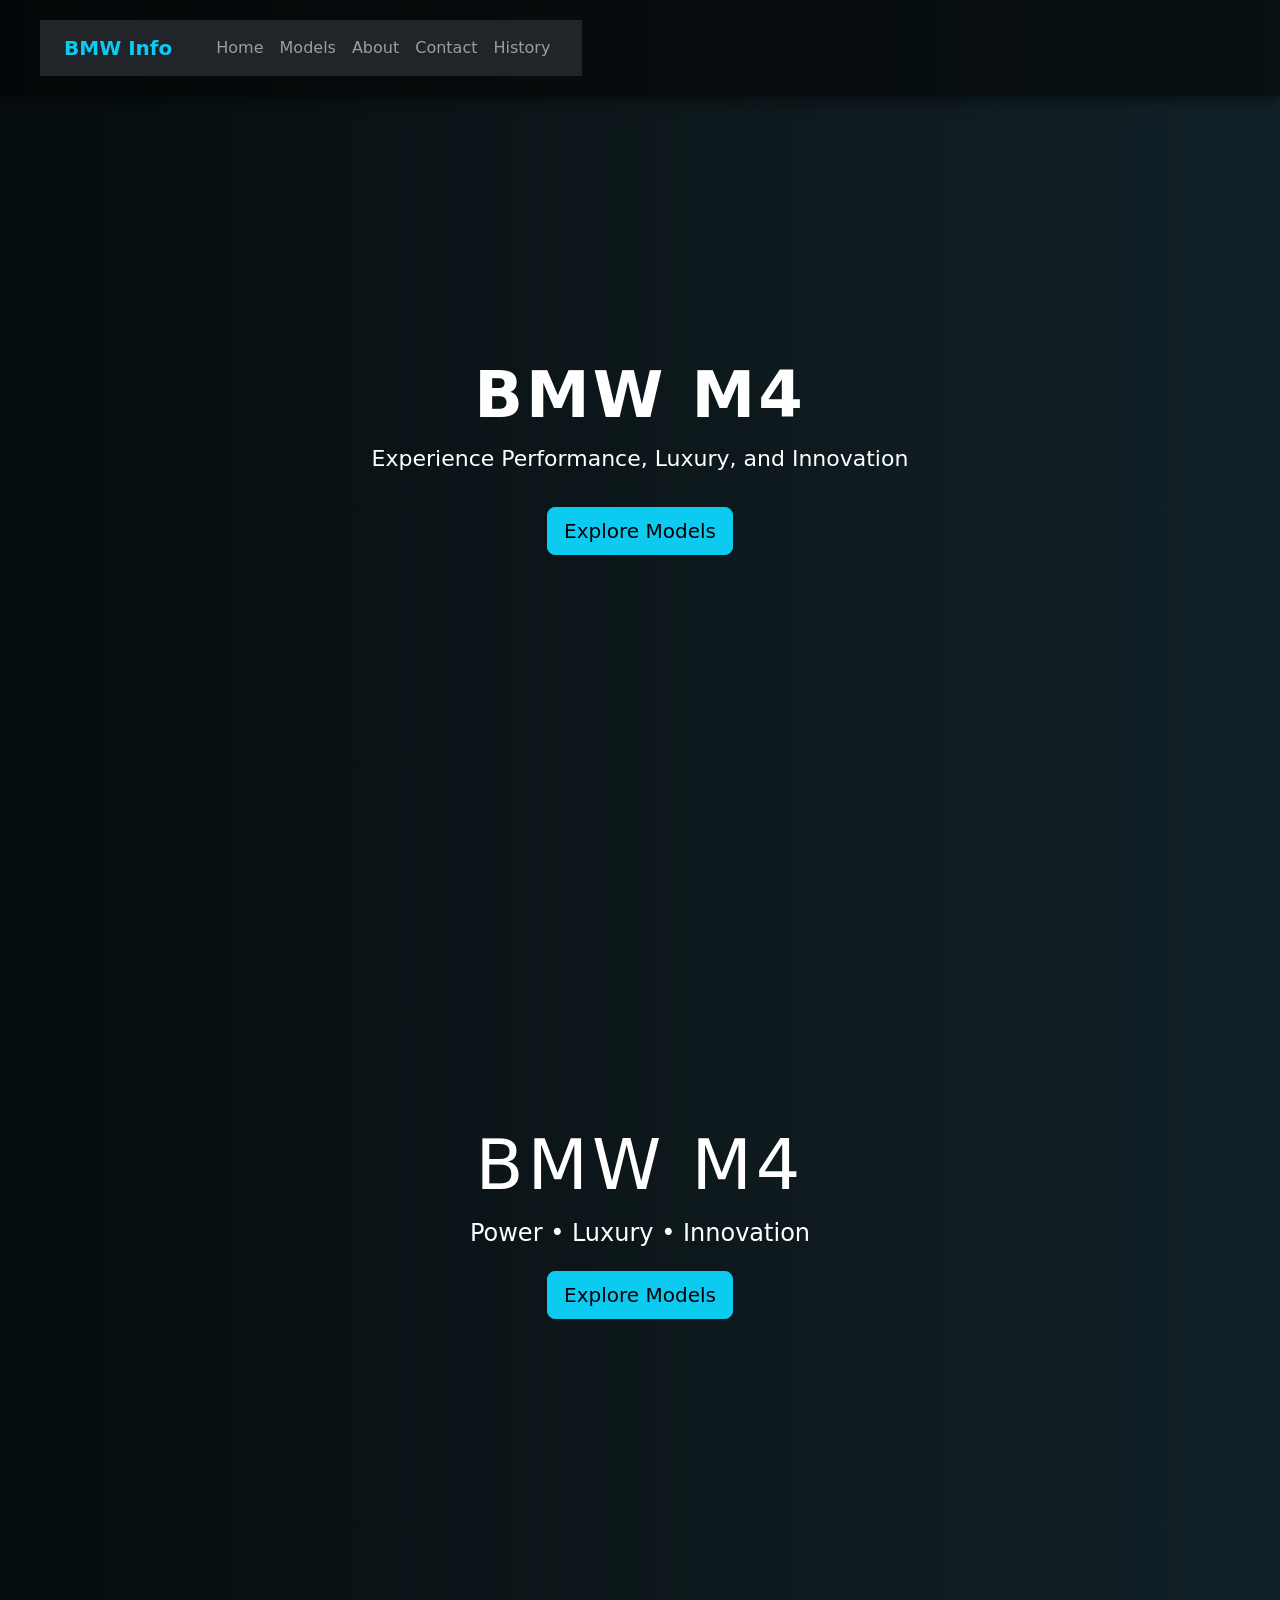
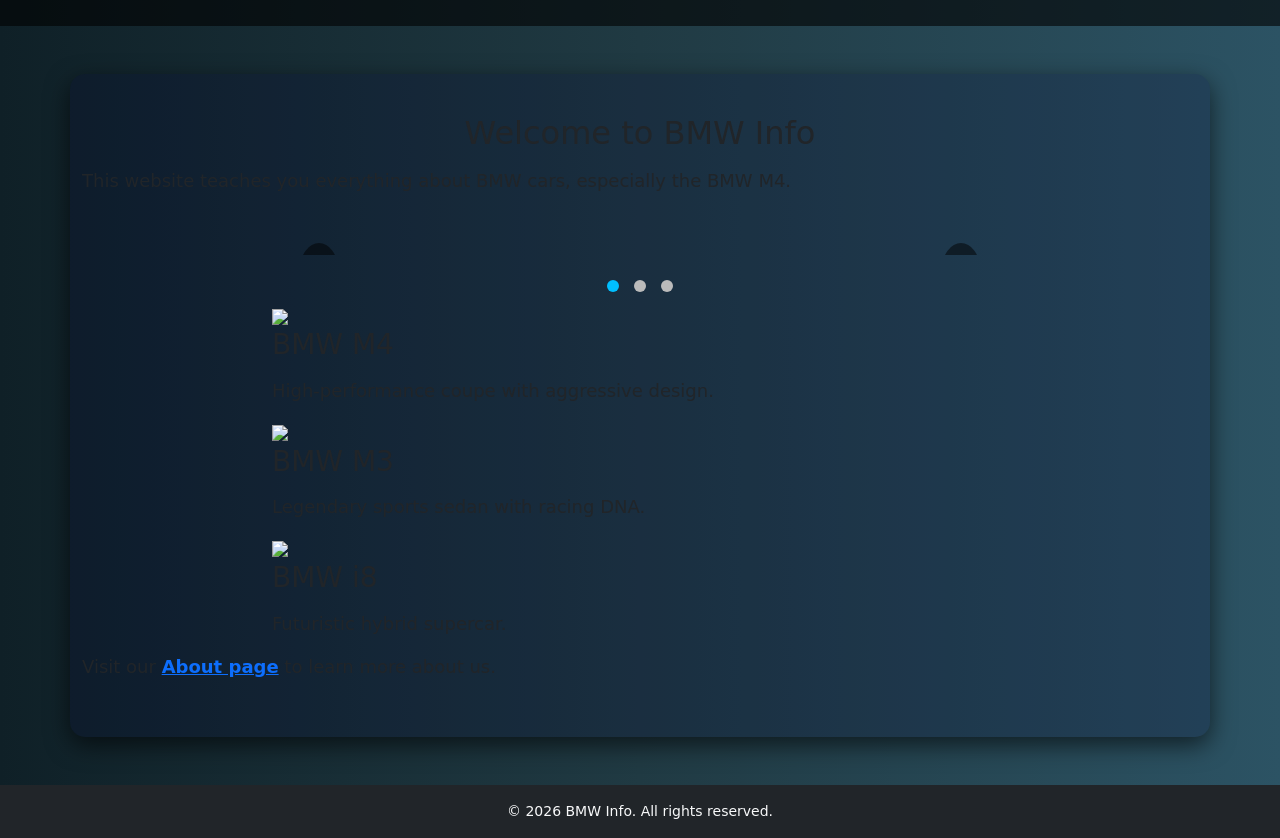
==== index.html @ 0e10a93b "Update index.html" ====
<!DOCTYPE html>
<html lang="en">
<head>
    <meta charset="UTF-8">
    <meta name="viewport" content="width=device-width, initial-scale=1.0">
    <title>BMW Info Home</title>
    <link rel="stylesheet" href="style.css">
<!-- Bootstrap CSS -->
    <link href="https://cdn.jsdelivr.net/npm/bootstrap@5.3.2/dist/css/bootstrap.min.css" rel="stylesheet">
</head>
<body>
<div id="loader">
<div class="spinner"></div>
</div>
    <header>
<nav class="navbar navbar-expand-lg navbar-dark bg-dark px-4">
    <a class="navbar-brand text-info fw-bold" href="#">BMW Info</a>

    <button class="navbar-toggler" type="button" data-bs-toggle="collapse" data-bs-target="#navbarNav">
        <span class="navbar-toggler-icon"></span>
    </button>

    <div class="collapse navbar-collapse justify-content-end" id="navbarNav">
        <ul class="navbar-nav">

            <li class="nav-item">
                <a class="nav-link" href="index.html">Home</a>
            </li>

            <li class="nav-item">
                <a class="nav-link" href="models.html">Models</a>
            </li>

            <li class="nav-item">
                <a class="nav-link" href="About.html">About</a>
            </li>

            <li class="nav-item">
                <a class="nav-link" href="contact.html">Contact</a>
            </li>

            <li class="nav-item">
                <a class="nav-link" href="history.html">History</a>
            </li>

        </ul>
    </div>
</nav>
</header>  
<section class="hero-section text-center text-white d-flex align-items-center justify-content-center">
    <div class="hero-content">
        <h1 class="display-3 fw-bold">BMW M4</h1>
        <p class="lead">Experience Performance, Luxury, and Innovation</p>
        <a href="models.html" class="btn btn-info btn-lg mt-3">Explore Models</a>
    </div>
</section>
    <section class="hero-video">

    <video autoplay muted loop class="hero-bg">
        <source src="bmw-video.mp4" type="video/mp4">
    </video>

    <div class="hero-overlay"></div>

    <div class="hero-text">
        <h1 class="hero-title">BMW M4</h1>
        <p class="hero-subtitle">Power • Luxury • Innovation</p>
        <a href="models.html" class="btn btn-info btn-lg">Explore Models</a>
    </div>

</section>

<main class="container mt-5">
    <h2>Welcome to BMW Info</h2>
    <p>This website teaches you everything about BMW cars, especially the BMW M4.</p>
<div class="row justify-content-center">
<div class="col-md-8">

<div class="slideshow-container">

<div class="slide fade">
<img src="BMW M4.jpg">
</div>

<div class="slide fade">
<img src="BMW M4 p2.jpg">
</div>

<div class="slide fade">
<img src="BMW M4 p3.jpg">
</div>

<a class="prev" onclick="plusSlides(-1)">❮</a>
<a class="next" onclick="plusSlides(1)">❯</a>

</div>

<div class="dots">
<span class="dot" onclick="currentSlide(1)"></span>
<span class="dot" onclick="currentSlide(2)"></span>
<span class="dot" onclick="currentSlide(3)"></span>
</div>
<div class="model-grid">

<div class="model-card-3d">
<img src="BMW M4.jpg">
<h3>BMW M4</h3>
<p>High-performance coupe with aggressive design.</p>
</div>

<div class="model-card-3d">
<img src="BMW M3.jpg">
<h3>BMW M3</h3>
<p>Legendary sports sedan with racing DNA.</p>
</div>

<div class="model-card-3d">
<img src="BMW i8.jpg">
<h3>BMW i8</h3>
<p>Futuristic hybrid supercar.</p>
</div>
</div>
</div>
    
     <p>Visit our <a href="About.html">About page</a> to learn more about us.</p>
</main>
    
<footer class="text-center bg-dark text-light p-3 mt-5">
    <p class="mb-0">&copy; 2026 BMW Info. All rights reserved.</p>
</footer>
<script src="script.js"></script>
<script src="https://cdn.jsdelivr.net/npm/bootstrap@5.3.2/dist/js/bootstrap.bundle.min.js"></script>
</body>
</html>
---- style.css ----
/* ============================
   Reset default spacing
============================ */
* {
    margin: 0;
    padding: 0;
    box-sizing: border-box;
}

/* ============================
   Body Styling
============================ */
body {
    font-family: 'Segoe UI', Arial, sans-serif;
    background: linear-gradient(to right,#0f2027,#203a43,#2c5364);
    color: white;
    text-align: center;
    min-height: 100vh;
}

/* ============================
   Header
============================ */
header {
    display: flex;
    justify-content: space-between;
    align-items: center;
    background-color: rgba(0,0,0,0.8);
    padding: 20px 40px;
    box-shadow: 0 4px 15px rgba(0,0,0,0.5);
    flex-wrap: wrap;
}

header h1 {
    font-size: 28px;
    letter-spacing: 2px;
    color: #00bfff;
}

/* ============================
   Navigation
============================ */
nav {
    display: flex;
    gap: 20px;
}

nav a {
    color: #00bfff;
    text-decoration: none;
    font-size: 16px;
    font-weight: 500;
    position: relative;
    transition: color 0.3s ease;
}

nav a:hover {
    color: #ffffff;
}

nav a::after {
    content: "";
    position: absolute;
    width: 0%;
    height: 2px;
    background: #00bfff;
    left: 0;
    bottom: -5px;
    transition: width 0.3s ease;
}

nav a:hover::after {
    width: 100%;
}

/* ============================
   Main Section
============================ */
main {
    padding: 40px 20px;
    max-width: 1000px;
    margin: 40px auto;
    background-color: rgba(0,0,50,0.2);
    border-radius: 15px;
    box-shadow: 0 8px 25px rgba(0,0,0,0.6);
    text-align: left;
}

/* Headings */
h2, h3 {
    color: #00bfff;
    margin-bottom: 15px;
}

h2 {
    font-size: 32px;
    text-align: center;
    margin-bottom: 30px;
}

/* Paragraphs */
main p {
    font-size: 18px;
    margin: 15px 0;
    line-height: 1.6;
}

/* ============================
   History Cards
============================ */
.history-card {
    background-color: rgba(255,255,255,0.05);
    padding: 25px;
    margin: 30px 0;
    border-radius: 15px;
    box-shadow: 0 8px 25px rgba(0,0,0,0.6);
    transition: transform 0.3s ease, box-shadow 0.3s ease;
}

.history-card:hover {
    transform: scale(1.02);
    box-shadow: 0 12px 35px rgba(0,0,0,0.8);
}

.history-card img {
    width: 100%;
    max-width: 600px;
    margin: 15px auto;
    display: block;
    border-radius: 12px;
}

/* =======================
model cards
==========================*/
.model-card {
    background-color: rgba(255,255,255,0.05);
    padding: 25px;
    margin: 30px 0;
    border-radius: 15px;
    box-shadow: 0 8px 25px rgba(0,0,0,0.6);
    transition: transform 0.3s ease, box-shadow 0.3s ease;
}

.model-card:hover {
    transform: scale(1.02);
    box-shadow: 0 12px 35px rgba(0,0,0,0.8);
}

.model-card img {
    width: 100%;
    max-width: 600px;
    margin: 15px auto;
    display: block;
    border-radius: 12px;
}

.model-card h3 {
    color: #00bfff;
    margin-bottom: 10px;
}

.model-card p {
    font-size: 18px;
    line-height: 1.6;
}


/* ============================
   Footer
============================ */
footer {
    margin-top: 40px;
    padding: 20px;
    background-color: rgba(0,0,0,0.7);
    font-size: 14px;
}

/* ============================
   Links
============================ */
a {
    color: #00bfff;
    text-decoration: none;
    font-weight: bold;
    transition: color 0.3s ease;
}

a:hover {
    color: #ffffff;
    text-decoration: underline;
}

/* ============================
   Responsive
============================ */
@media (max-width: 800px) {
    header { flex-direction: column; gap: 15px; }
    nav { flex-direction: column; gap: 10px; }
    main { padding: 30px 15px; }
    .history-card img { width: 100%; }
}
   
/* ============================
   Slideshow Styling
============================ */

.slideshow-container {
    position: relative;
    max-width: 700px;
    margin: 20px auto;
    overflow: hidden;
    border-radius: 15px;
}

.slide {
    display: none;
}

.slide img {
    width: 100%;
    border-radius: 15px;
}

/* Fade animation */

.fade {
    animation-name: fade;
    animation-duration: 1s;
}

@keyframes fade {
    from {opacity: .4}
    to {opacity: 1}
}

/* Next & Previous Buttons */

.prev, .next {
    cursor: pointer;
    position: absolute;
    top: 50%;
    padding: 10px;
    color: white;
    font-size: 22px;
    font-weight: bold;
    transition: 0.3s;
    border-radius: 50%;
    background: rgba(0,0,0,0.5);
}

.prev {
    left: 10px;
}

.next {
    right: 10px;
}

.prev:hover, .next:hover {
    background: rgba(0,0,0,0.8);
}

/* Dots */

.dots {
    text-align: center;
    margin-top: 10px;
}

.dot {
    height: 12px;
    width: 12px;
    margin: 5px;
    background-color: #bbb;
    border-radius: 50%;
    display: inline-block;
    transition: background-color 0.3s;
}

.active {
    background-color: #00bfff;
}
/* ============================
   Hero Section
============================ */

.hero-section {
    height: 80vh;
    background-image: url("BMW M4.jpg");
    background-size: cover;
    background-position: center;
    position: relative;
}

.hero-section::before {
    content: "";
    position: absolute;
    top: 0;
    left: 0;
    width: 100%;
    height: 100%;
    background: rgba(0,0,0,0.6);
}

.hero-content {
    position: relative;
    z-index: 2;
}

.hero-content h1 {
    letter-spacing: 3px;
}

.hero-content p {
    font-size: 22px;
}
   
/* ============================
   HERO VIDEO SECTION
============================ */

.hero-video {
    position: relative;
    height: 90vh;
    overflow: hidden;
}

.hero-bg {
    position: absolute;
    width: 100%;
    height: 100%;
    object-fit: cover;
}

.hero-overlay {
    position: absolute;
    width: 100%;
    height: 100%;
    background: rgba(0,0,0,0.6);
}

.hero-text {
    position: relative;
    z-index: 2;
    color: white;
    text-align: center;
    top: 50%;
    transform: translateY(-50%);
}

.hero-title {
    font-size: 70px;
    letter-spacing: 4px;
    animation: fadeDown 2s ease;
}

.hero-subtitle {
    font-size: 24px;
    margin-bottom: 20px;
    animation: fadeUp 2s ease;
}

@keyframes fadeDown {
    from {
        opacity: 0;
        transform: translateY(-40px);
    }
    to {
        opacity: 1;
        transform: translateY(0);
    }
}

@keyframes fadeUp {
    from {
        opacity: 0;
        transform: translateY(40px);
    }
    to {
        opacity: 1;
        transform: translateY(0);
    }
}
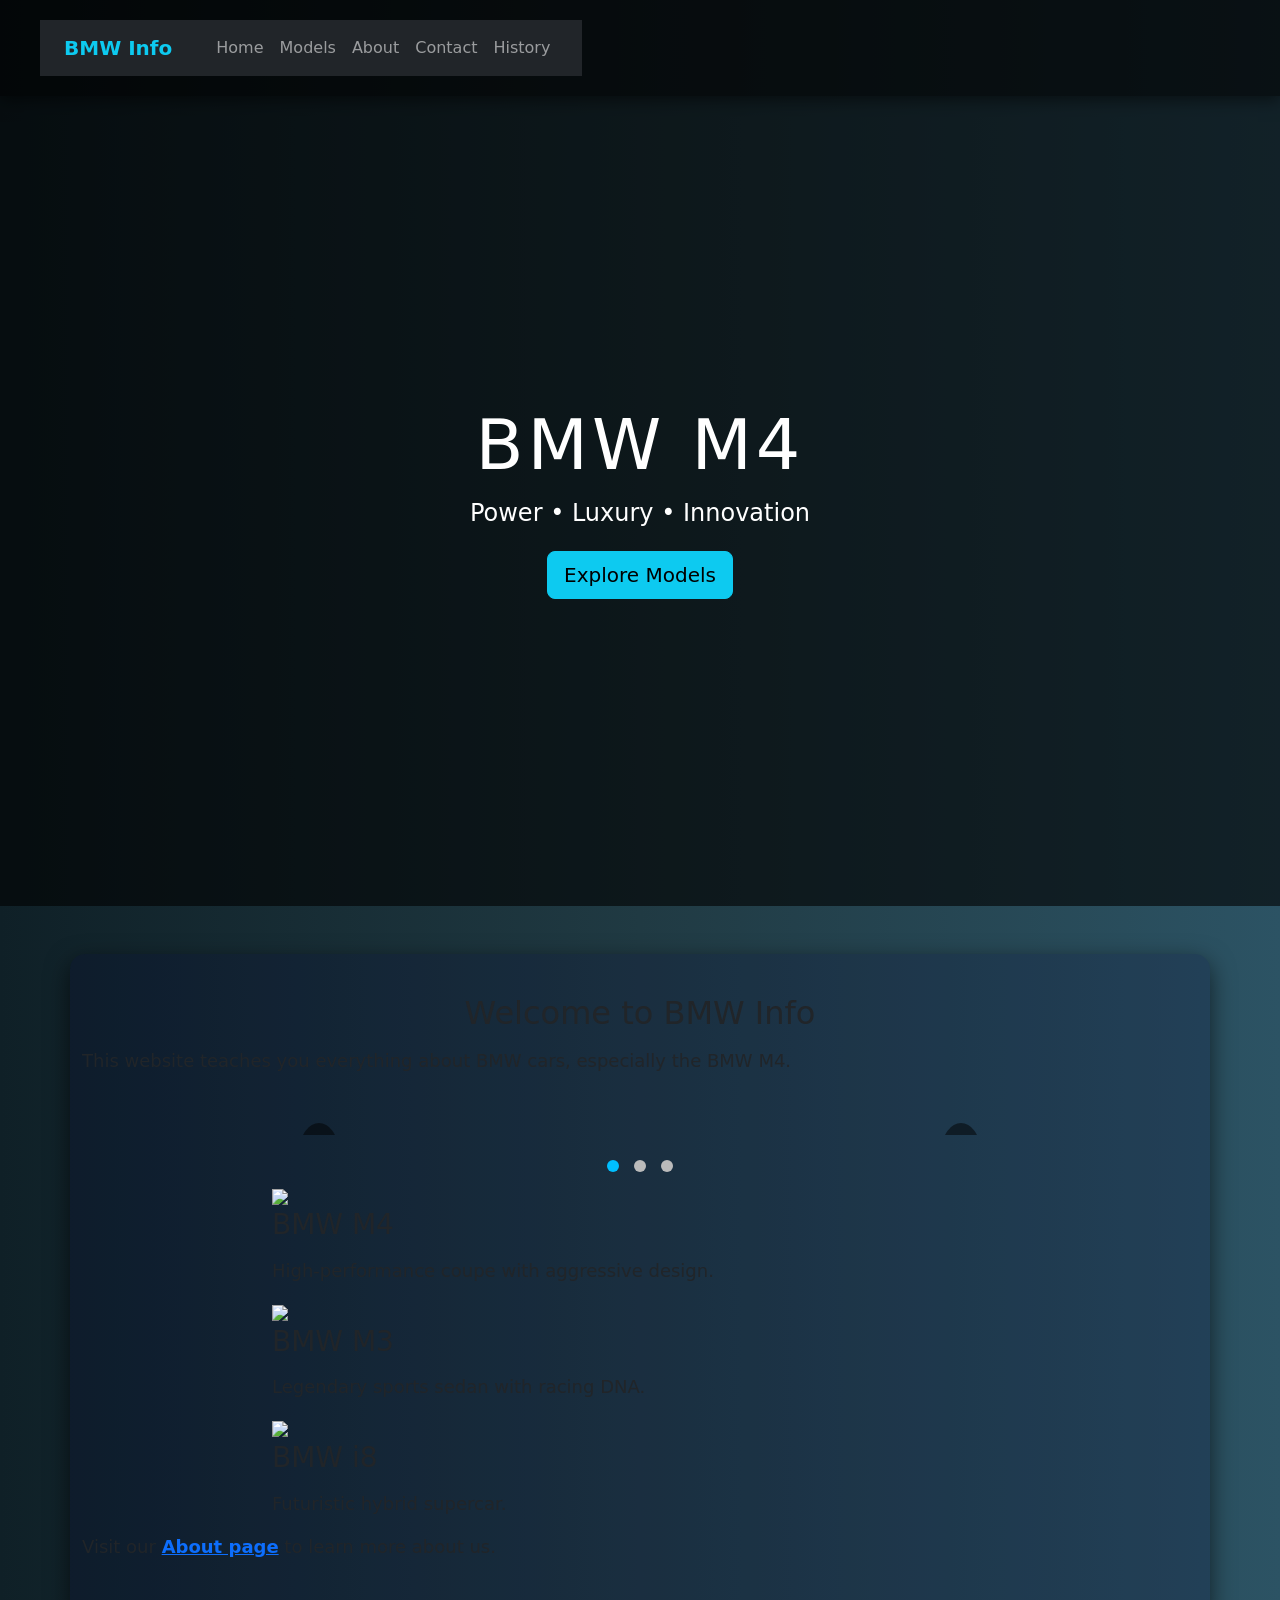
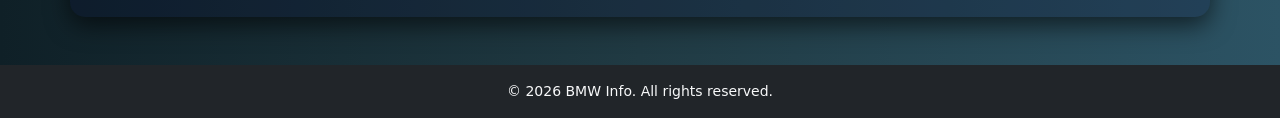
==== commit deda8978: "Update index.html" ====
--- a/index.html
+++ b/index.html
@@ -47,17 +47,11 @@
     </div>
 </nav>
 </header>  
-<section class="hero-section text-center text-white d-flex align-items-center justify-content-center">
-    <div class="hero-content">
-        <h1 class="display-3 fw-bold">BMW M4</h1>
-        <p class="lead">Experience Performance, Luxury, and Innovation</p>
-        <a href="models.html" class="btn btn-info btn-lg mt-3">Explore Models</a>
-    </div>
-</section>
+
     <section class="hero-video">
 
     <video autoplay muted loop class="hero-bg">
-        <source src="bmw-video.mp4" type="video/mp4">
+        <source src="bmw-video.mp4.mp4" type="video/mp4">
     </video>
 
     <div class="hero-overlay"></div>
--- a/style.css
+++ b/style.css
@@ -383,3 +383,30 @@
         transform: translateY(0);
     }
 }
+/* ============================
+   LOADER
+============================ */
+
+#loader {
+    position: fixed;
+    width: 100%;
+    height: 100%;
+    background: #000;
+    display: flex;
+    justify-content: center;
+    align-items: center;
+    z-index: 9999;
+}
+
+.spinner {
+    width: 60px;
+    height: 60px;
+    border: 6px solid #333;
+    border-top: 6px solid #00bfff;
+    border-radius: 50%;
+    animation: spin 1s linear infinite;
+}
+
+@keyframes spin {
+    100% { transform: rotate(360deg); }
+}
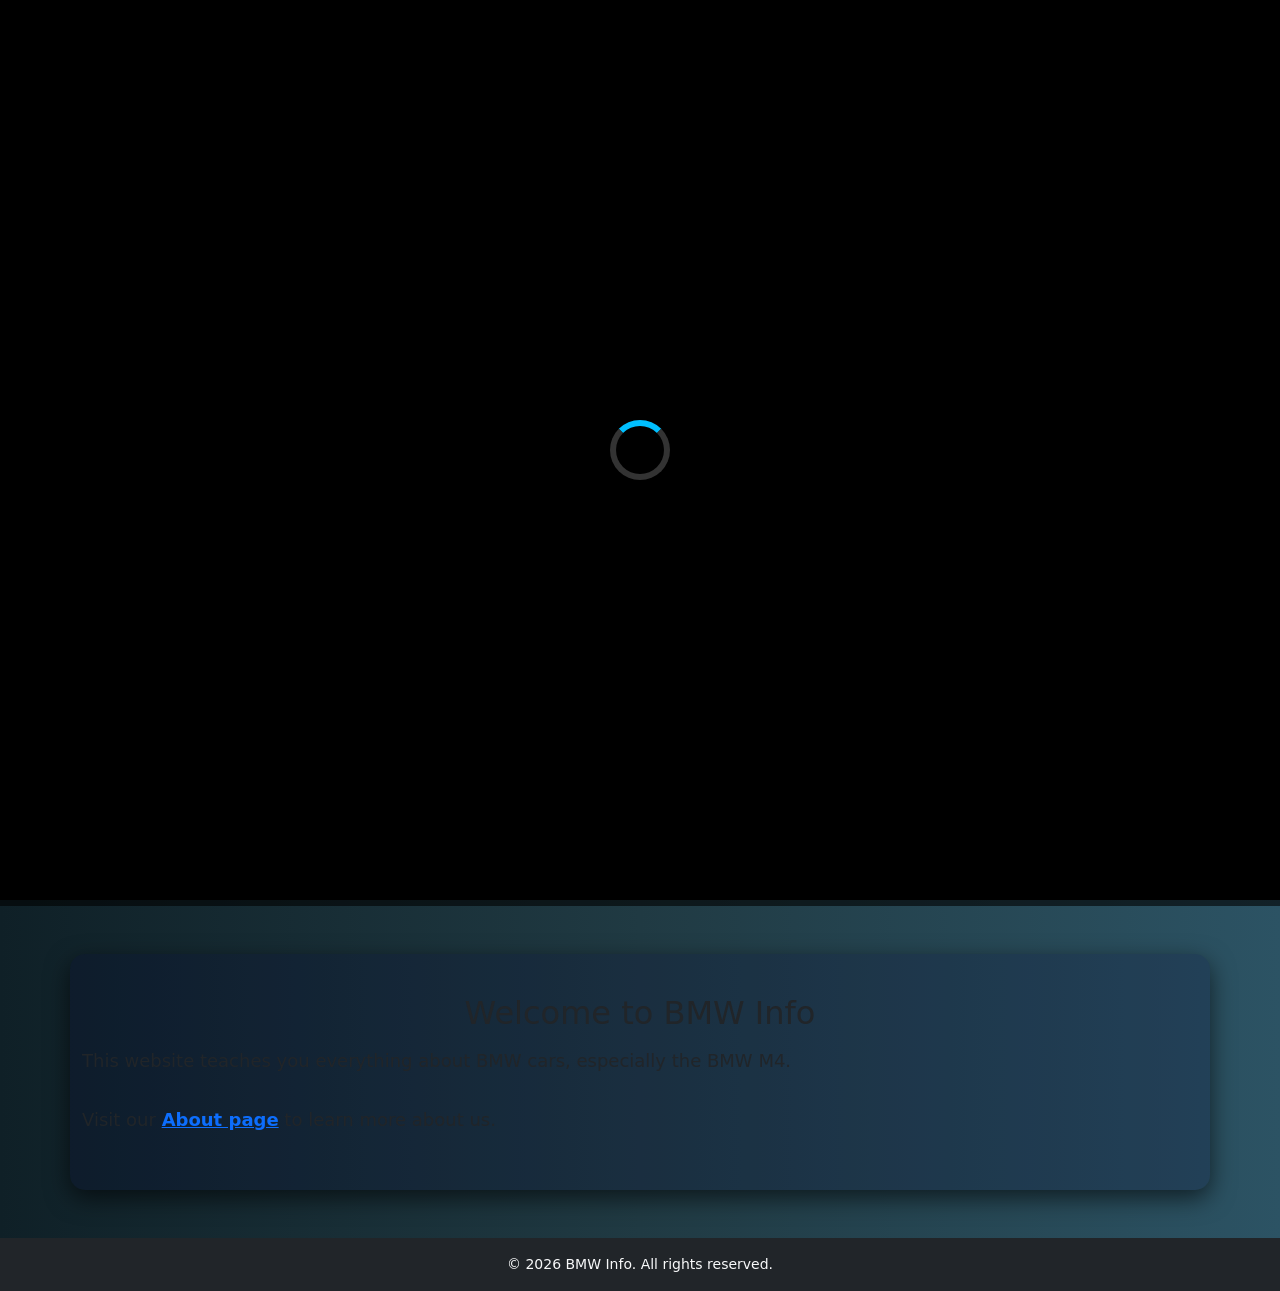
==== commit d12890c7: "Update index.html" ====
--- a/index.html
+++ b/index.html
@@ -69,49 +69,6 @@
     <p>This website teaches you everything about BMW cars, especially the BMW M4.</p>
 <div class="row justify-content-center">
 <div class="col-md-8">
-
-<div class="slideshow-container">
-
-<div class="slide fade">
-<img src="BMW M4.jpg">
-</div>
-
-<div class="slide fade">
-<img src="BMW M4 p2.jpg">
-</div>
-
-<div class="slide fade">
-<img src="BMW M4 p3.jpg">
-</div>
-
-<a class="prev" onclick="plusSlides(-1)">❮</a>
-<a class="next" onclick="plusSlides(1)">❯</a>
-
-</div>
-
-<div class="dots">
-<span class="dot" onclick="currentSlide(1)"></span>
-<span class="dot" onclick="currentSlide(2)"></span>
-<span class="dot" onclick="currentSlide(3)"></span>
-</div>
-<div class="model-grid">
-
-<div class="model-card-3d">
-<img src="BMW M4.jpg">
-<h3>BMW M4</h3>
-<p>High-performance coupe with aggressive design.</p>
-</div>
-
-<div class="model-card-3d">
-<img src="BMW M3.jpg">
-<h3>BMW M3</h3>
-<p>Legendary sports sedan with racing DNA.</p>
-</div>
-
-<div class="model-card-3d">
-<img src="BMW i8.jpg">
-<h3>BMW i8</h3>
-<p>Futuristic hybrid supercar.</p>
 </div>
 </div>
 </div>
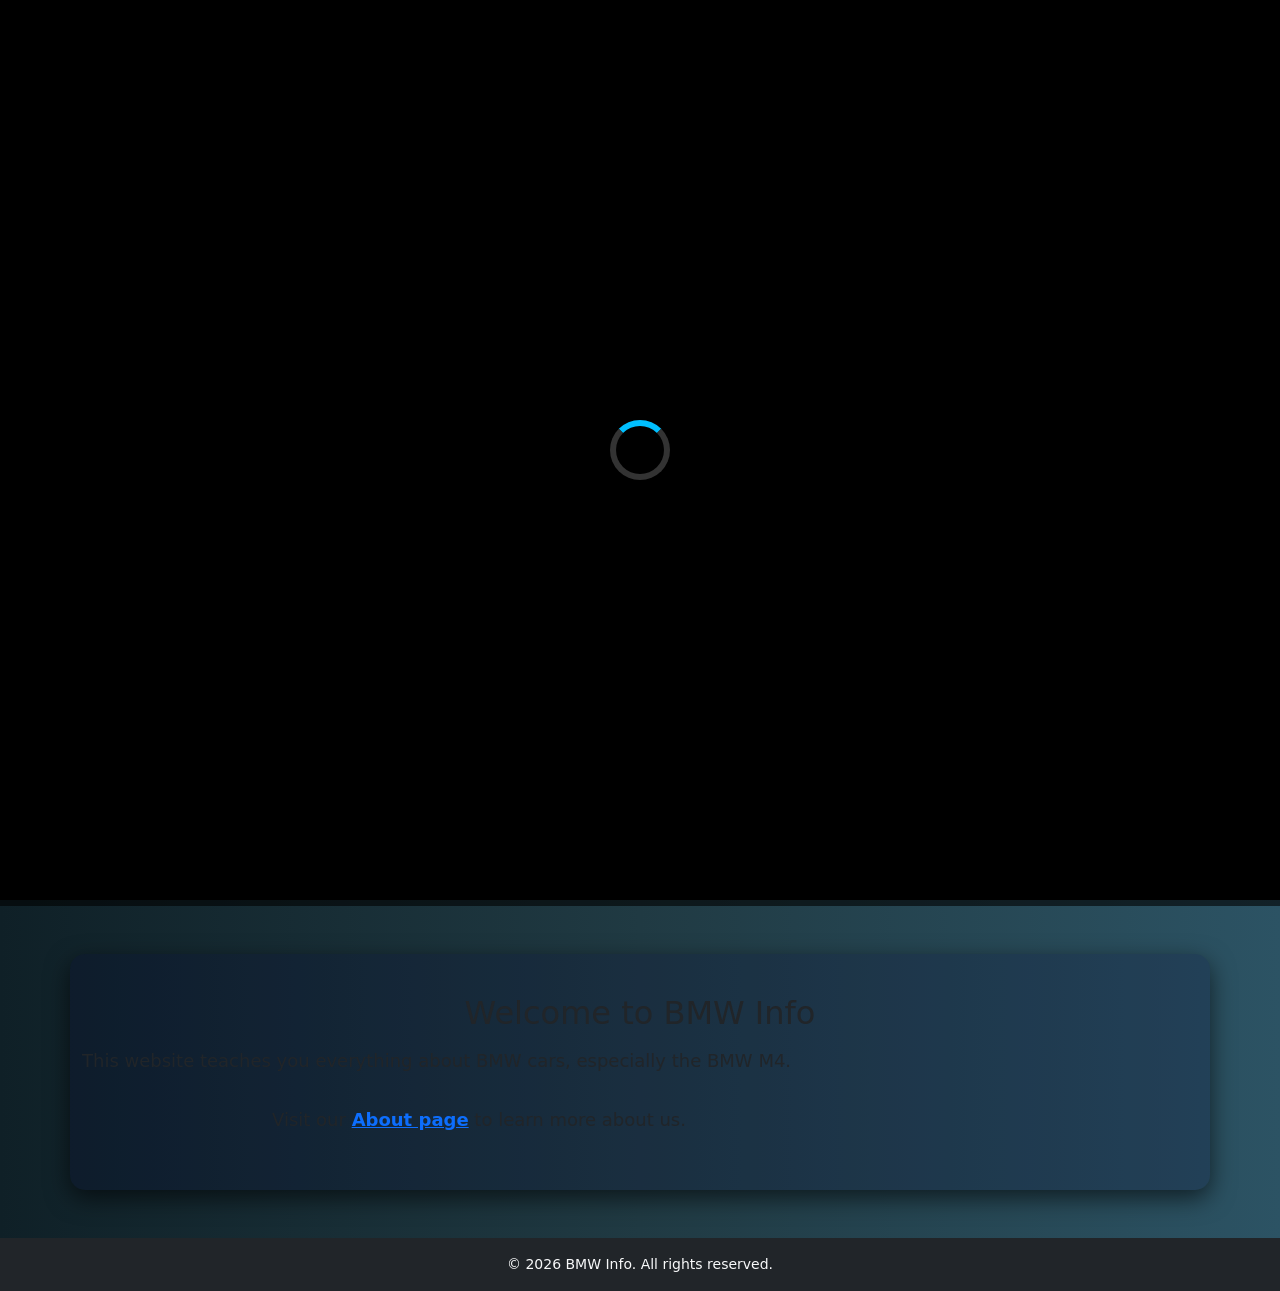
==== commit d2bf70c0: "Update index.html" ====
--- a/index.html
+++ b/index.html
@@ -48,9 +48,9 @@
 </nav>
 </header>  
 
-    <section class="hero-video">
+ <section class="hero-video">
 
-    <video autoplay muted loop class="hero-bg">
+    <video autoplay muted loop playsinline class="hero-bg">
         <source src="bmw-video.mp4.mp4" type="video/mp4">
     </video>
 
@@ -65,15 +65,15 @@
 </section>
 
 <main class="container mt-5">
-    <h2>Welcome to BMW Info</h2>
-    <p>This website teaches you everything about BMW cars, especially the BMW M4.</p>
-<div class="row justify-content-center">
-<div class="col-md-8">
-</div>
-</div>
-</div>
-    
-     <p>Visit our <a href="About.html">About page</a> to learn more about us.</p>
+ 
+ <h2>Welcome to BMW Info</h2>
+ <p>This website teaches you everything about BMW cars, especially the BMW M4.</p>
+ <div class="row justify-content-center">
+ <div class="col-md-8">
+ <p>Visit our <a href="About.html">About page</a> to learn more about us.</p>
+ </div>
+ </div>
+
 </main>
     
 <footer class="text-center bg-dark text-light p-3 mt-5">
--- a/style.css
+++ b/style.css
@@ -294,28 +294,7 @@
     position: relative;
 }
 
-.hero-section::before {
-    content: "";
-    position: absolute;
-    top: 0;
-    left: 0;
-    width: 100%;
-    height: 100%;
-    background: rgba(0,0,0,0.6);
-}
-
-.hero-content {
-    position: relative;
-    z-index: 2;
-}
-
-.hero-content h1 {
-    letter-spacing: 3px;
-}
-
-.hero-content p {
-    font-size: 22px;
-}
+
    
 /* ============================
    HERO VIDEO SECTION
@@ -410,3 +389,14 @@
 @keyframes spin {
     100% { transform: rotate(360deg); }
 }
+.carousel img{
+height:500px;
+object-fit:cover;
+border-radius:15px;
+}
+
+.carousel-caption{
+background:rgba(0,0,0,0.5);
+border-radius:10px;
+padding:10px;
+}
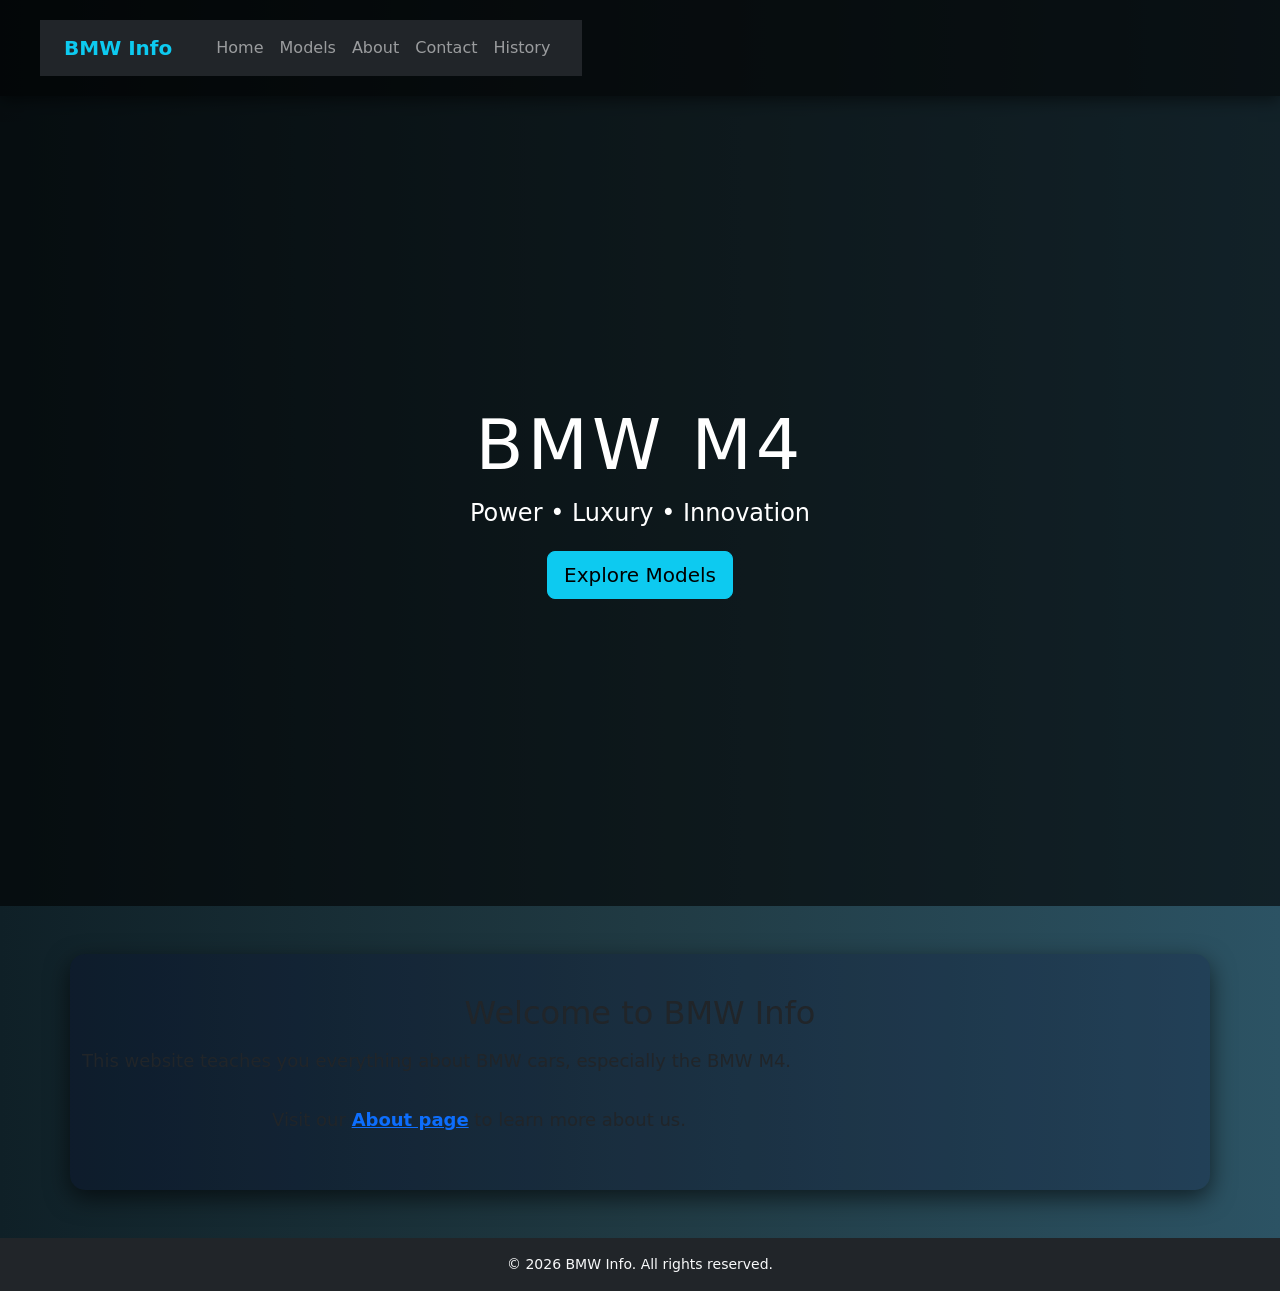
==== commit 174c6b7b: "Update index.html" ====
--- a/index.html
+++ b/index.html
@@ -9,10 +9,8 @@
     <link href="https://cdn.jsdelivr.net/npm/bootstrap@5.3.2/dist/css/bootstrap.min.css" rel="stylesheet">
 </head>
 <body>
-<div id="loader">
-<div class="spinner"></div>
-</div>
-    <header>
+
+ <header>
 <nav class="navbar navbar-expand-lg navbar-dark bg-dark px-4">
     <a class="navbar-brand text-info fw-bold" href="#">BMW Info</a>
 
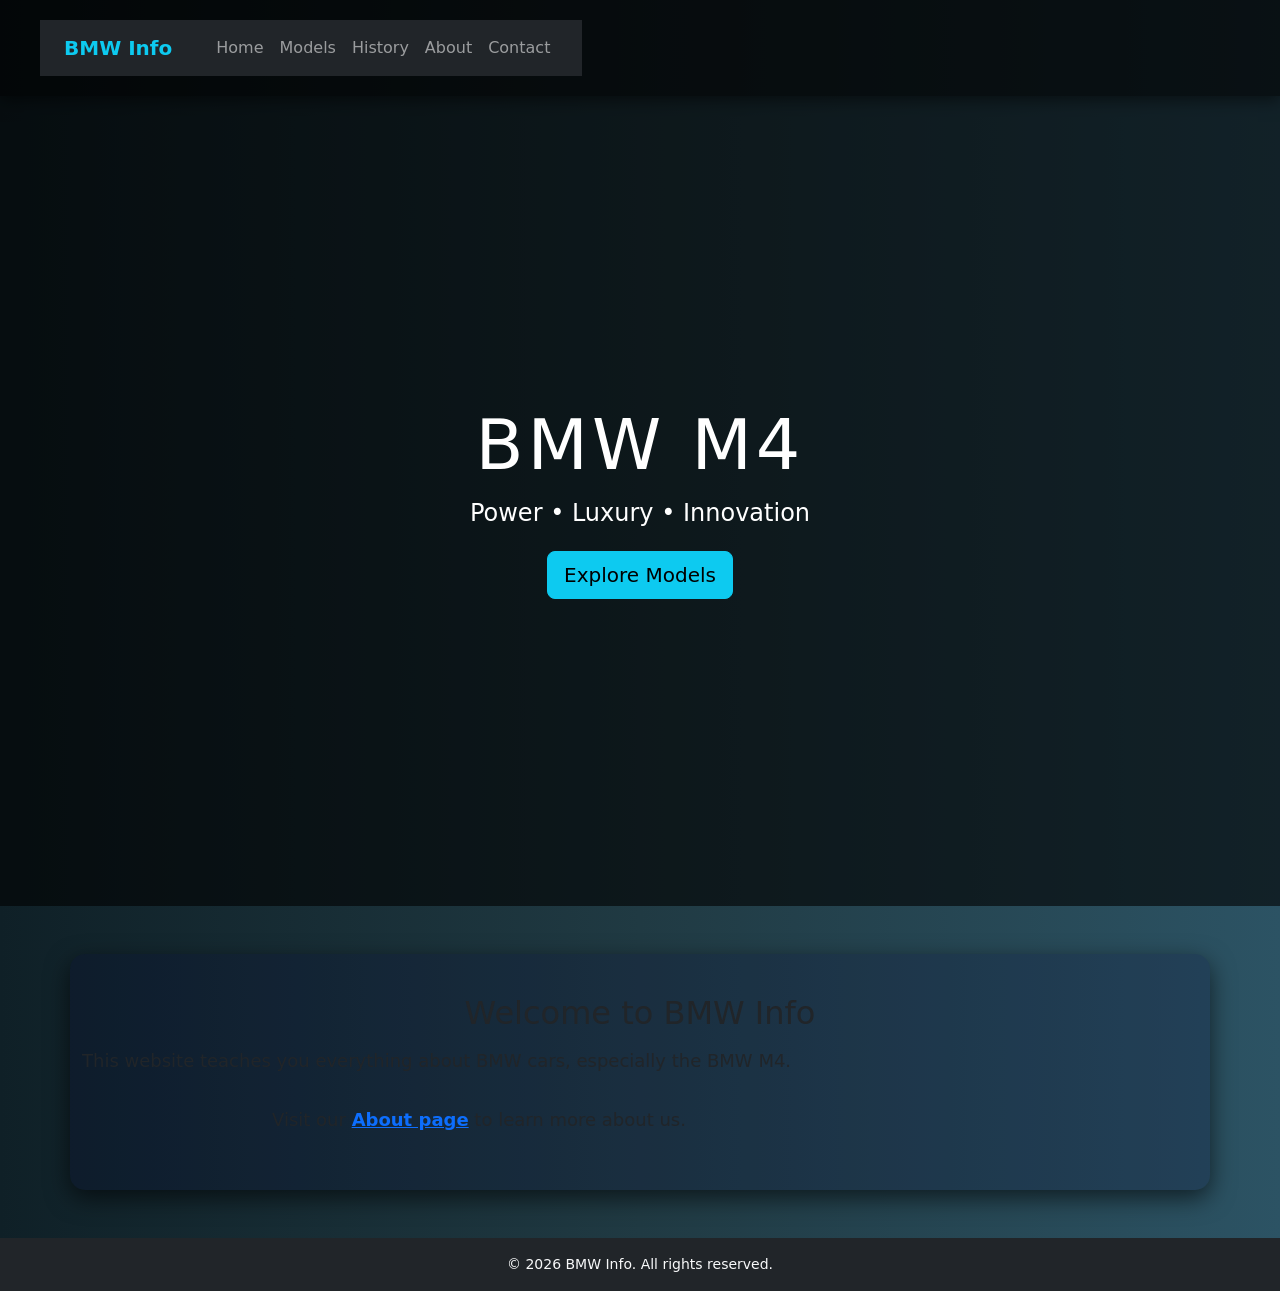
==== commit 11ef9c36: "Update index.html" ====
--- a/index.html
+++ b/index.html
@@ -30,15 +30,15 @@
             </li>
 
             <li class="nav-item">
-                <a class="nav-link" href="About.html">About</a>
+                <a class="nav-link" href="history.html">History</a>
+            </li>
+
+            <li class="nav-item">
+                <a class="nav-link" href="about.html">About</a>
             </li>
 
             <li class="nav-item">
                 <a class="nav-link" href="contact.html">Contact</a>
-            </li>
-
-            <li class="nav-item">
-                <a class="nav-link" href="history.html">History</a>
             </li>
 
         </ul>
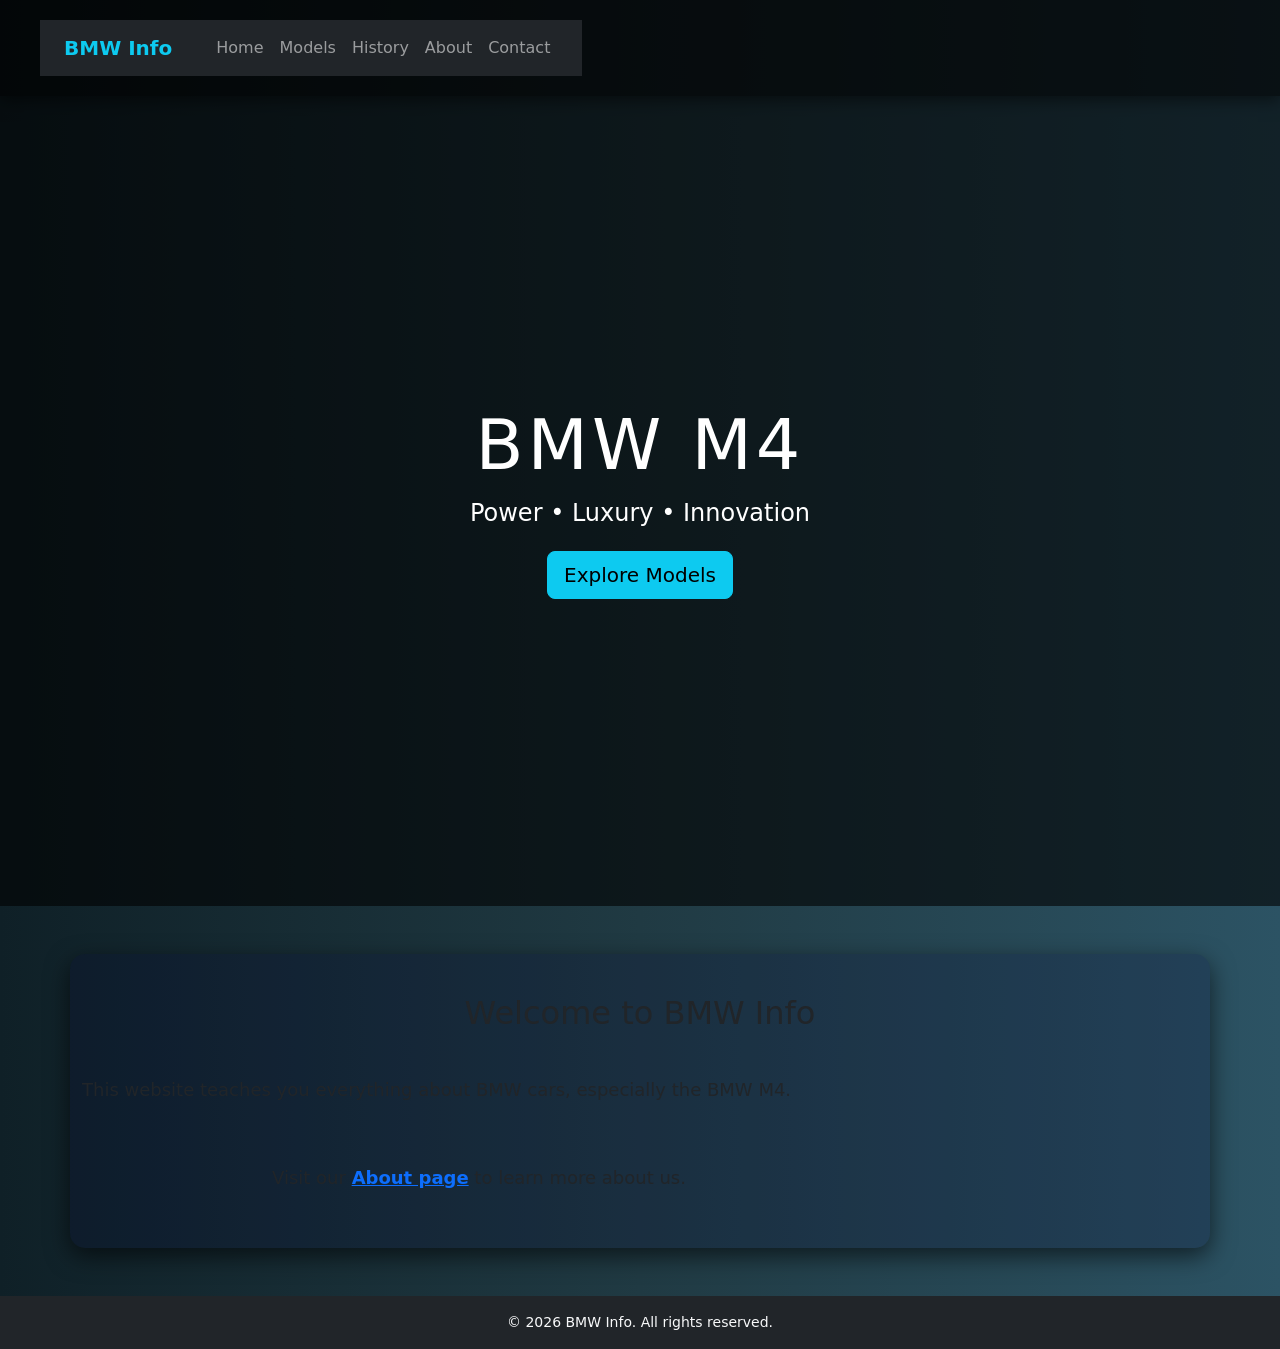
==== commit 921c720b: "Update index.html" ====
--- a/index.html
+++ b/index.html
@@ -65,10 +65,10 @@
 <main class="container mt-5">
  
  <h2>Welcome to BMW Info</h2>
- <p>This website teaches you everything about BMW cars, especially the BMW M4.</p>
+ <p><br>This website teaches you everything about BMW cars, especially the BMW M4.<br></p>
  <div class="row justify-content-center">
  <div class="col-md-8">
- <p>Visit our <a href="About.html">About page</a> to learn more about us.</p>
+ <p><br>Visit our <a href="About.html">About page</a> to learn more about us.<br></p>
  </div>
  </div>
 
